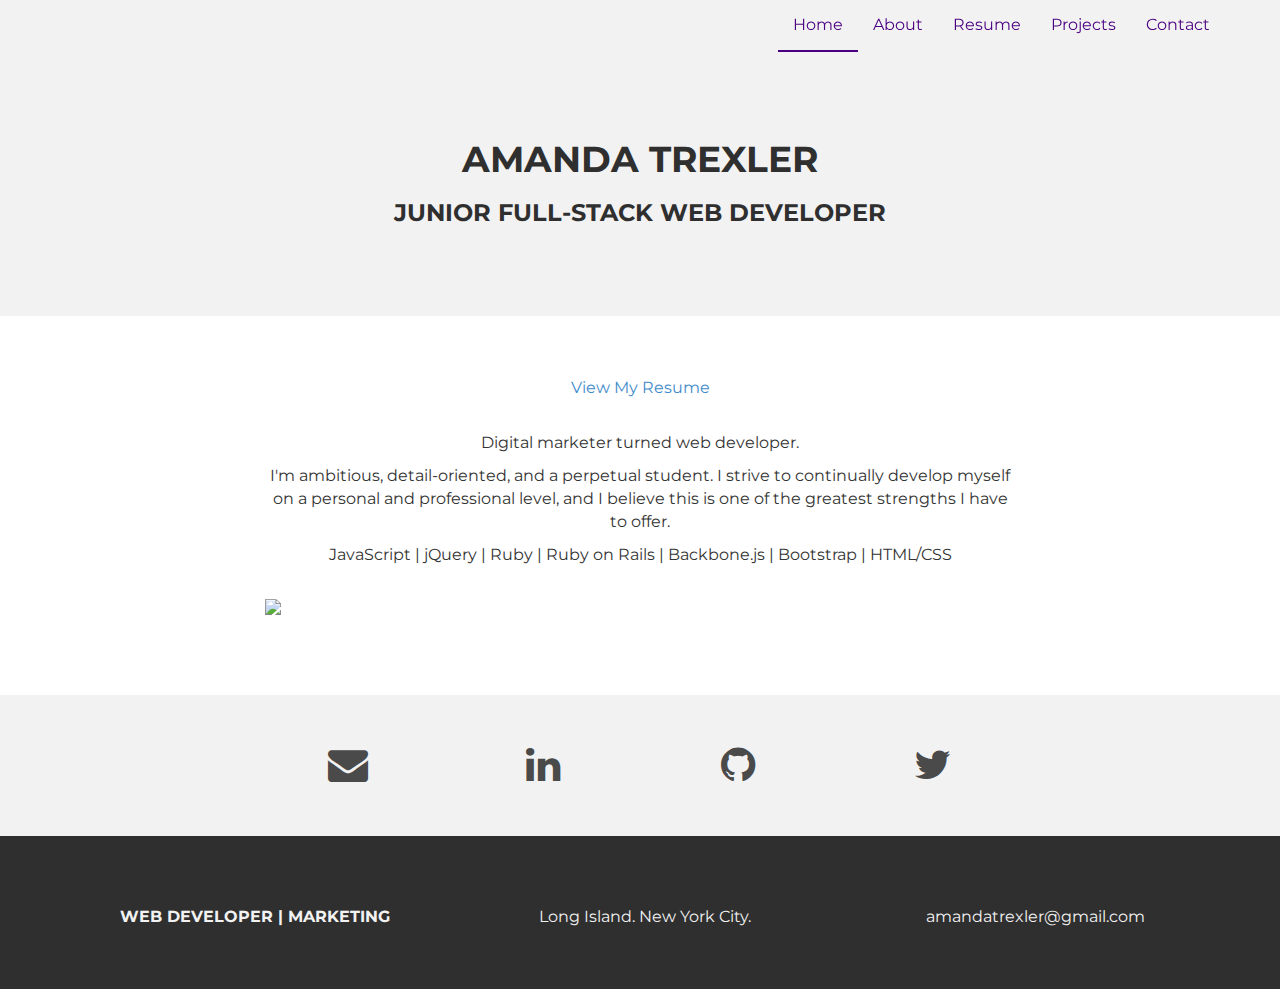
==== about.html @ 4e95e8ce "skills" ====
<!DOCTYPE html>
<html lang="en">
  <head>
    <meta charset="utf-8">
    <meta http-equiv="X-UA-Compatible" content="IE=edge">
    <meta name="viewport" content="width=device-width, initial-scale=1">
    <meta name="description" content="">
    <meta name="author" content="">
    <link rel="shortcut icon" href="assets/ico/favicon.ico">

    <title>Amanda Trexler</title>

    <!-- Bootstrap core CSS -->
    <link href="assets/css/bootstrap.css" rel="stylesheet">

    <!-- Custom styles for this template -->
    <link href="assets/css/style.css" rel="stylesheet">
    <link href="assets/css/font-awesome.min.css" rel="stylesheet">
    <script>
  		(function(i,s,o,g,r,a,m){i['GoogleAnalyticsObject']=r;i[r]=i[r]||function(){
  		(i[r].q=i[r].q||[]).push(arguments)},i[r].l=1*new Date();a=s.createElement(o),
  		m=s.getElementsByTagName(o)[0];a.async=1;a.src=g;m.parentNode.insertBefore(a,m)
  		})(window,document,'script','//www.google-analytics.com/analytics.js','ga');
		  ga('create', 'UA-59431656-1', 'auto');
  		ga('send', 'pageview');
		</script>
  </head>

  <body>


    <!-- Static navbar -->
    <div class="navbar navbar-default navbar-fixed-top" role="navigation">
      <div class="container">
        <div class="navbar-header">
          <button type="button" class="navbar-toggle" data-toggle="collapse" data-target=".navbar-collapse">
            <span class="sr-only">Toggle navigation</span>
            <span class="icon-bar"></span>
            <span class="icon-bar"></span>
            <span class="icon-bar"></span>
            <span class="icon-bar"></span>
          </button>
        </div>
        <div class="navbar-collapse collapse">
          <ul class="nav navbar-nav navbar-right">
            <li class="active"><a href="index.html">Home</a></li>
            <li><a href="about.html">About</a></li>
            <li><a href="Amanda_Trexler_Resume.pdf" target="_blank">Resume</a></li>
            <li><a href="index.html#works">Projects</a></li>
            <li><a href="contact.html">Contact</a></li>
          </ul>
        </div><!--/.nav-collapse -->
      </div>
    </div>


	<div id="aboutwrap">
	    <div class="container">
			<div class="row">
				<div class="col-lg-6 col-lg-offset-3">
					<h1>AMANDA TREXLER</h1>
					<h3>JUNIOR FULL-STACK WEB DEVELOPER</h3>
				</div>
			</div><! --/row -->
	    </div> <!-- /container -->
	</div><! --/aboutwrap -->
	
	<div class="container">
		<div class="row centered mt mb" id="fix-about">
			<div class="col-lg-8 col-lg-offset-2">
				<br><br>
				<a href="Amanda_Trexler_Resume.pdf"><p>View My Resume</p></a>
				<br>
				<p> Digital marketer turned web developer.</p>
				<p>I'm ambitious, detail-oriented, and a perpetual student. I strive to continually develop myself on a personal and professional level, and I believe this is one of the greatest strengths I have to offer.
				</p>
				<p>JavaScript | jQuery | Ruby | Ruby on Rails | Backbone.js | Bootstrap | HTML/CSS </p>
				<br>
				<img class="img-responsive" src="http://i.imgur.com/BGOr2la.jpg">
			</div>

		</div><! --/row -->
	</div><! --/container -->
	
	<div id="social">
		<div class="container">
			<div class="row centered">
				<div class="col-lg-2">
	
				</div>
				<div class="col-lg-2">
				 <a href="mailto:amandatrexler1012@gmail.com">
        <i class="fa fa-envelope"></i>
	      </a>
	      </div>
				<div class="col-lg-2">
					<a href="https://www.linkedin.com/in/amandatrexler"><i class="fa fa-linkedin"></i></a>
				</div>
				<div class="col-lg-2">
					<a href="https://github.com/mandytrex"><i class="fa fa-github"></i></a>
				</div>
				<div class="col-lg-2">
					<a href="www.twitter.com/whereisamanda"><i class="fa fa-twitter"></i></a>
				</div>
			
			</div><! --/row -->
		</div><! --/container -->
	</div><! --/social -->

	<div id="footerwrap">
		<div class="container">
			<div class="row centered">
				<div class="col-lg-4">
					<p><b>WEB DEVELOPER | MARKETING </b></p>
				</div>
			
				<div class="col-lg-4">
					<p>Long Island. New York City.</p>
				</div>
				<div class="col-lg-4">
					<p>amandatrexler@gmail.com</p>
				</div>
			
			</div>
		
		</div>
	</div><! --/footerwrap -->
	
	
	


    <!-- Bootstrap core JavaScript
    ================================================== -->
    <!-- Placed at the end of the document so the pages load faster -->
    <script src="https://ajax.googleapis.com/ajax/libs/jquery/1.11.0/jquery.min.js"></script>
    <script src="assets/js/bootstrap.min.js"></script>
  </body>
</html>
---- assets/css/style.css ----
/*
 * Author: Carlos Alvarez
 * URL: http://Alvarez.is
 *
 * Project Name: NYC Design
 * Version: 1.0
 * Date: 04-20-2014
 * URL: 
 */


/* ==========================================================================
   Base Styles, Bootstrap Modifications & Fonts Import
   ========================================================================== */

@import url(http://fonts.googleapis.com/css?family=Montserrat:400,700);

::-moz-selection {
    background: #f2c2c9;
    color: #a4003a;
    text-shadow: none;
}

::selection {
    background: #16a085;
    color: #a4003a;
    text-shadow: none;
}

/*
 * A better looking default horizontal rule
 */

 hr {
    display: block;
    height: 1px;
    border: 0;
    border-top: 1px solid #ccc;
    margin: 1em 0;
    padding: 0;
}

.centered {
	text-align: center
}

.mt {
	margin-top: 80px;
}

.mb {
	margin-bottom: 80px;
}

/* ==========================================================================
   General styles
   ========================================================================== */


body {
    font-family: 'Montserrat', sans-serif;
    font-weight: 400;
    font-size: 16px;

    -webkit-font-smoothing: antialiased;
    -webkit-overflow-scrolling: touch;
}

h1, h2, h3, h4, h5, h6 {
	font-weight: 700;
    color: #2f2f2f;
}


.navbar-brand {
	font-weight: 700;
}

.navbar-default .navbar-brand {
	color: #1abc9c;
}

.navbar-default {
	background-color: transparent;
	border-color: transparent;
}

.navbar-default .navbar-nav > .active > a, .navbar-default .navbar-nav > .active > a:hover, .navbar-default .navbar-nav > .active > a:focus {
	color: indigo;
	background-color: transparent;
	border-bottom: 2px solid indigo;
}

.navbar-default .navbar-nav > li > a {
	color: indigo;
}

/* ==========================================================================
   Wrap Sections
   ========================================================================== */

#headerwrap {
	/*index image*/
	background-color: plum;
	padding-top: 120px;
	padding-bottom:40px;
	text-align:center;
	background-attachment: relative;
	background-position: center center;
	min-height: 450px;
	width: 100%;
	
/*    -webkit-background-size: 100%;
    -moz-background-size: 100%;
    -o-background-size: 100%;
    background-size: 100%;

    -webkit-background-size: cover;
    -moz-background-size: cover;
    -o-background-size: cover;
    background-size: cover;*/
}

#headerwrap h1 {
	color:#ffffff;
	padding-bottom: 10px;
	letter-spacing: 4px;
	font-size: 50px;
	font-weight: bold;
}

#headerwrap h4 {
	font-weight: 400;
	color: #ffffff
}

#social {
	padding-top: 50px;
	padding-bottom: 50px;
	background-color: #f2f2f2;
}

#social i {
	font-size: 40px;
	color: #4a4a4a;
}

#social i:hover {
	color: #1abc9c
}

#footerwrap {
	padding-top: 70px;
	padding-bottom: 50px;
	background-color: #2f2f2f;
}

#footerwrap p {
	color: #f2f2f2;
	margin-left: 10px;
}



#workwrap {
	/*index image*/
	background-color: #f2f2f2;
	padding-top: 110px;
	padding-bottom:40px;
	text-align:center;
	background-attachment: relative;
	background-position: center center;
	min-height: 280px;
	width: 100%;
	
/*    -webkit-background-size: 100%;
    -moz-background-size: 100%;
    -o-background-size: 100%;
    background-size: 100%;

    -webkit-background-size: cover;
    -moz-background-size: cover;
    -o-background-size: cover;
    background-size: cover;*/
}

#workwrap h4 {
	font-weight: 400;
	color: #ffffff
}

#aboutwrap {	
	/*background: url(http://i.imgur.com/Sxy5nD3.jpg) no-repeat center top;*/
	background-color: #f2f2f2;
	/*margin-top: -70px;*/
	padding-top: 120px;
	padding-bottom: 80px;
	text-align:center;
	background-attachment: relative;
	background-position: center center;
	min-height: 300px;
	width: 100%;
	
    -webkit-background-size: 100%;
    -moz-background-size: 100%;
    -o-background-size: 100%;
    background-size: 100%;

    -webkit-background-size: cover;
    -moz-background-size: cover;
    -o-background-size: cover;
    background-size: cover;
}


#fix-about {
	margin-top: 15px;
}



/* Gallery */
.gallery {
	margin-top: 30px;
}

.gallery img:hover {
	opacity: 0.4;
}
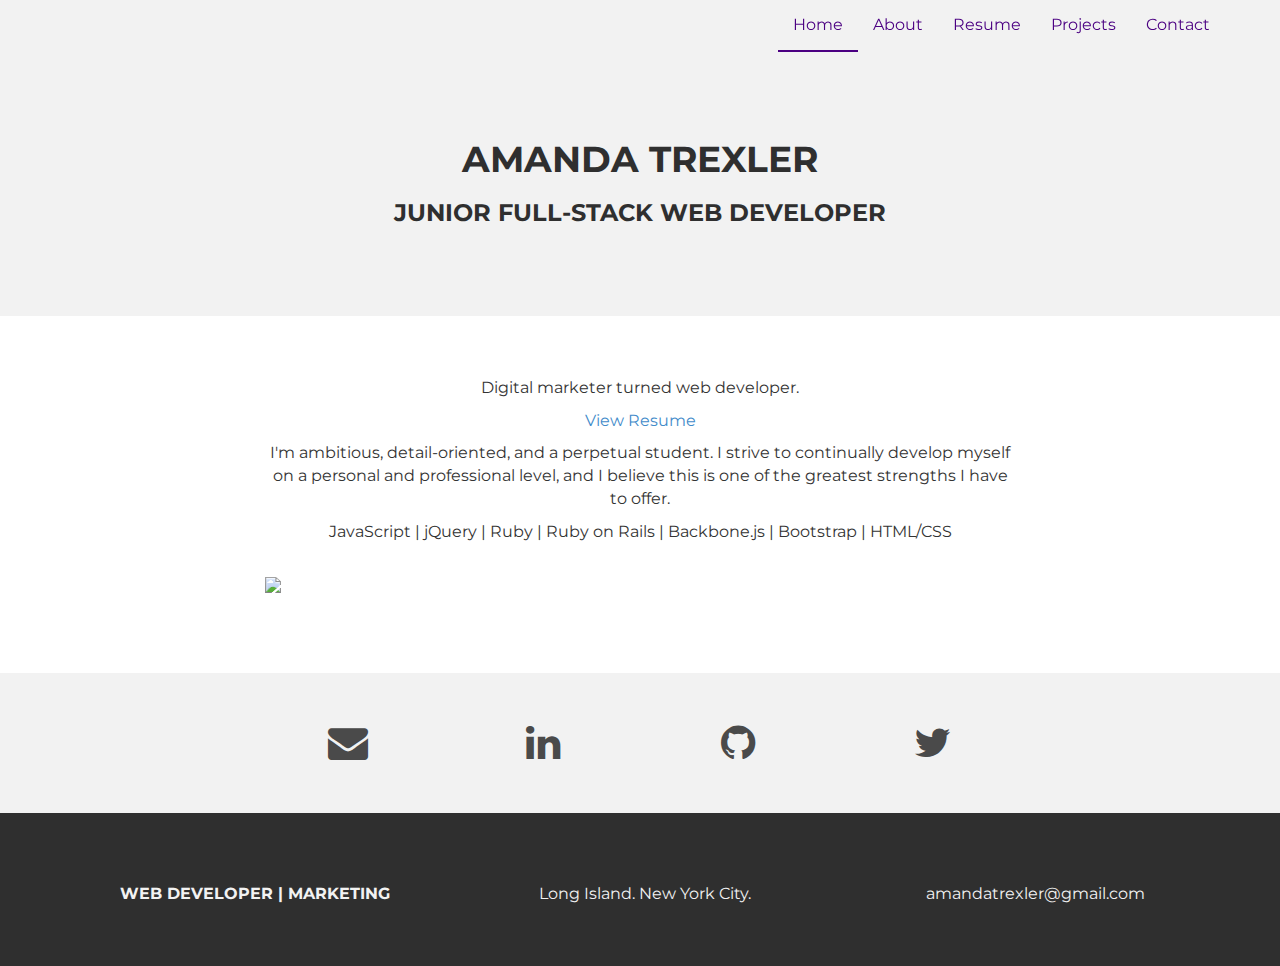
==== commit 5c909a1f: "skills" ====
--- a/about.html
+++ b/about.html
@@ -69,9 +69,8 @@
 		<div class="row centered mt mb" id="fix-about">
 			<div class="col-lg-8 col-lg-offset-2">
 				<br><br>
-				<a href="Amanda_Trexler_Resume.pdf"><p>View My Resume</p></a>
-				<br>
 				<p> Digital marketer turned web developer.</p>
+					<a href="Amanda_Trexler_Resume.pdf"><p>View Resume</p></a>
 				<p>I'm ambitious, detail-oriented, and a perpetual student. I strive to continually develop myself on a personal and professional level, and I believe this is one of the greatest strengths I have to offer.
 				</p>
 				<p>JavaScript | jQuery | Ruby | Ruby on Rails | Backbone.js | Bootstrap | HTML/CSS </p>
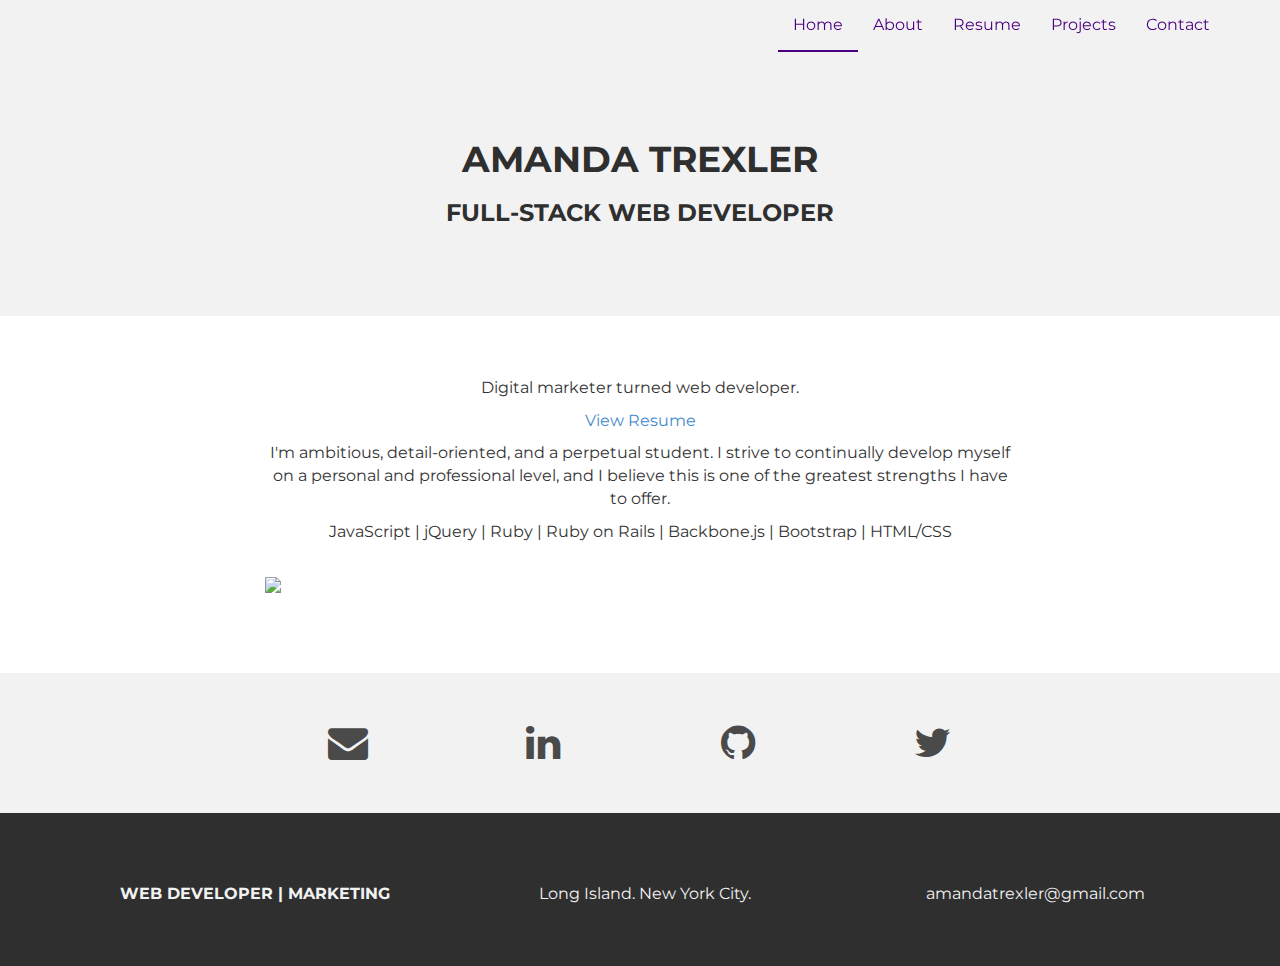
==== commit ee753a37: "title update" ====
--- a/about.html
+++ b/about.html
@@ -59,7 +59,7 @@
 			<div class="row">
 				<div class="col-lg-6 col-lg-offset-3">
 					<h1>AMANDA TREXLER</h1>
-					<h3>JUNIOR FULL-STACK WEB DEVELOPER</h3>
+					<h3>FULL-STACK WEB DEVELOPER</h3>
 				</div>
 			</div><! --/row -->
 	    </div> <!-- /container -->
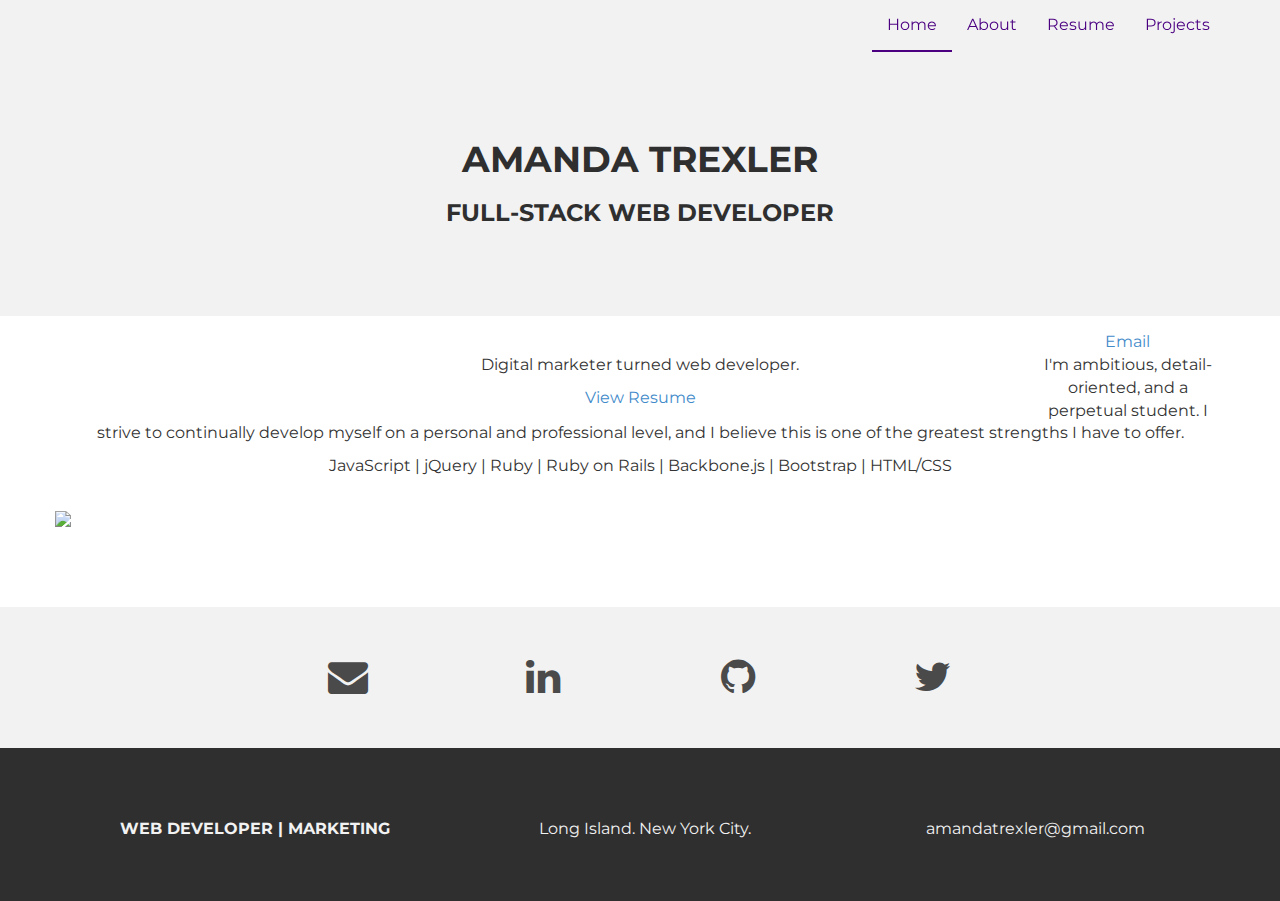
==== commit ad827952: "fix contact form" ====
--- a/about.html
+++ b/about.html
@@ -47,7 +47,6 @@
             <li><a href="about.html">About</a></li>
             <li><a href="Amanda_Trexler_Resume.pdf" target="_blank">Resume</a></li>
             <li><a href="index.html#works">Projects</a></li>
-            <li><a href="contact.html">Contact</a></li>
           </ul>
         </div><!--/.nav-collapse -->
       </div>
@@ -68,9 +67,12 @@
 	<div class="container">
 		<div class="row centered mt mb" id="fix-about">
 			<div class="col-lg-8 col-lg-offset-2">
-				<br><br>
+				<br>
 				<p> Digital marketer turned web developer.</p>
-					<a href="Amanda_Trexler_Resume.pdf"><p>View Resume</p></a>
+					<a href="Amanda_Trexler_Resume.pdf"><p>View Resume</p></a> </div>
+				
+				<a href="mailto:amandatrexler1012@gmail.com">Email</a>
+	      
 				<p>I'm ambitious, detail-oriented, and a perpetual student. I strive to continually develop myself on a personal and professional level, and I believe this is one of the greatest strengths I have to offer.
 				</p>
 				<p>JavaScript | jQuery | Ruby | Ruby on Rails | Backbone.js | Bootstrap | HTML/CSS </p>
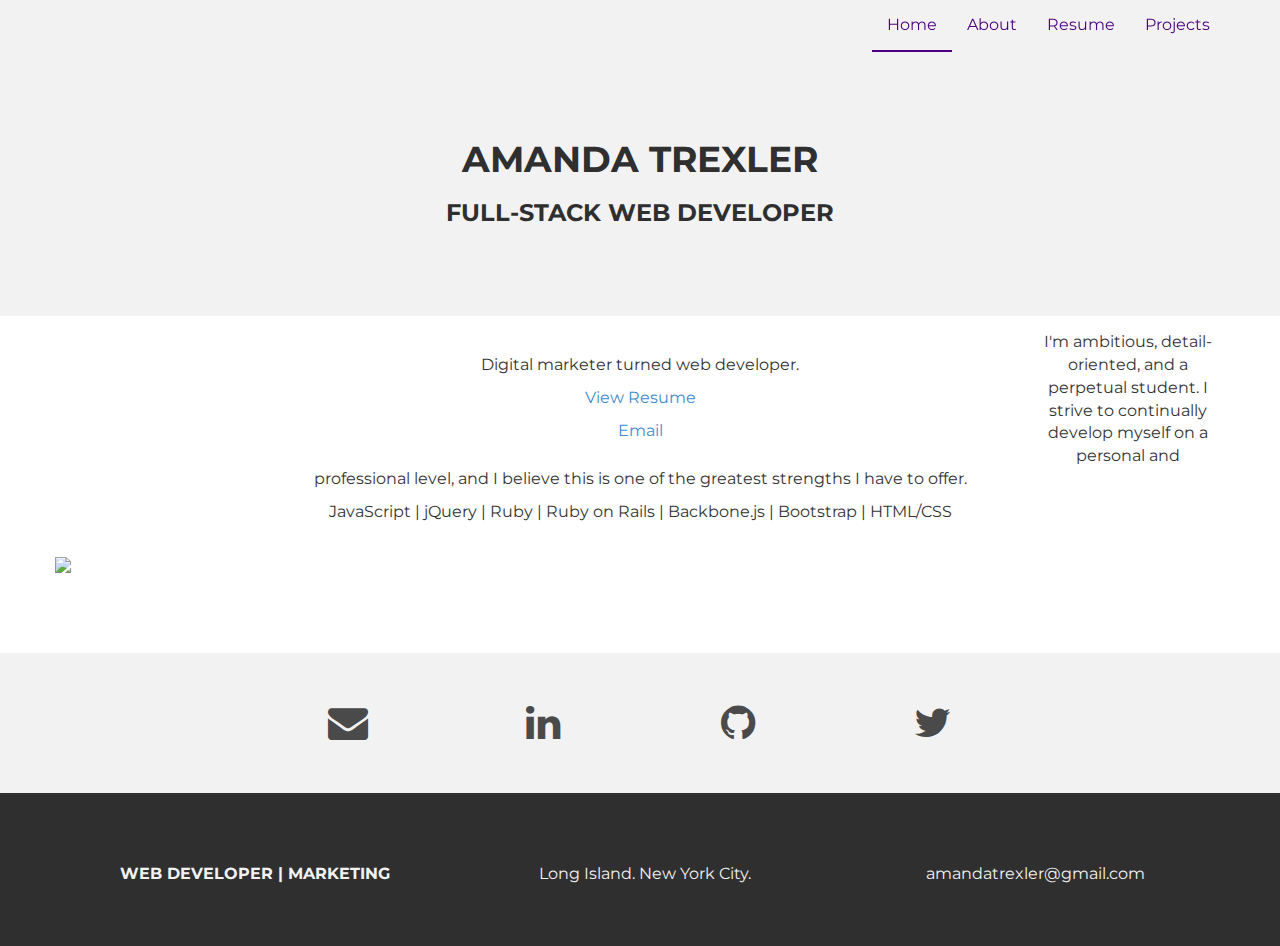
==== commit 92cdac88: "fix contact form" ====
--- a/about.html
+++ b/about.html
@@ -69,9 +69,9 @@
 			<div class="col-lg-8 col-lg-offset-2">
 				<br>
 				<p> Digital marketer turned web developer.</p>
-					<a href="Amanda_Trexler_Resume.pdf"><p>View Resume</p></a> </div>
-				
-				<a href="mailto:amandatrexler1012@gmail.com">Email</a>
+					<a href="Amanda_Trexler_Resume.pdf"><p>View Resume</p></a>
+					<a href="mailto:amandatrexler1012@gmail.com"><p>Email</p></a>
+			</div>
 	      
 				<p>I'm ambitious, detail-oriented, and a perpetual student. I strive to continually develop myself on a personal and professional level, and I believe this is one of the greatest strengths I have to offer.
 				</p>
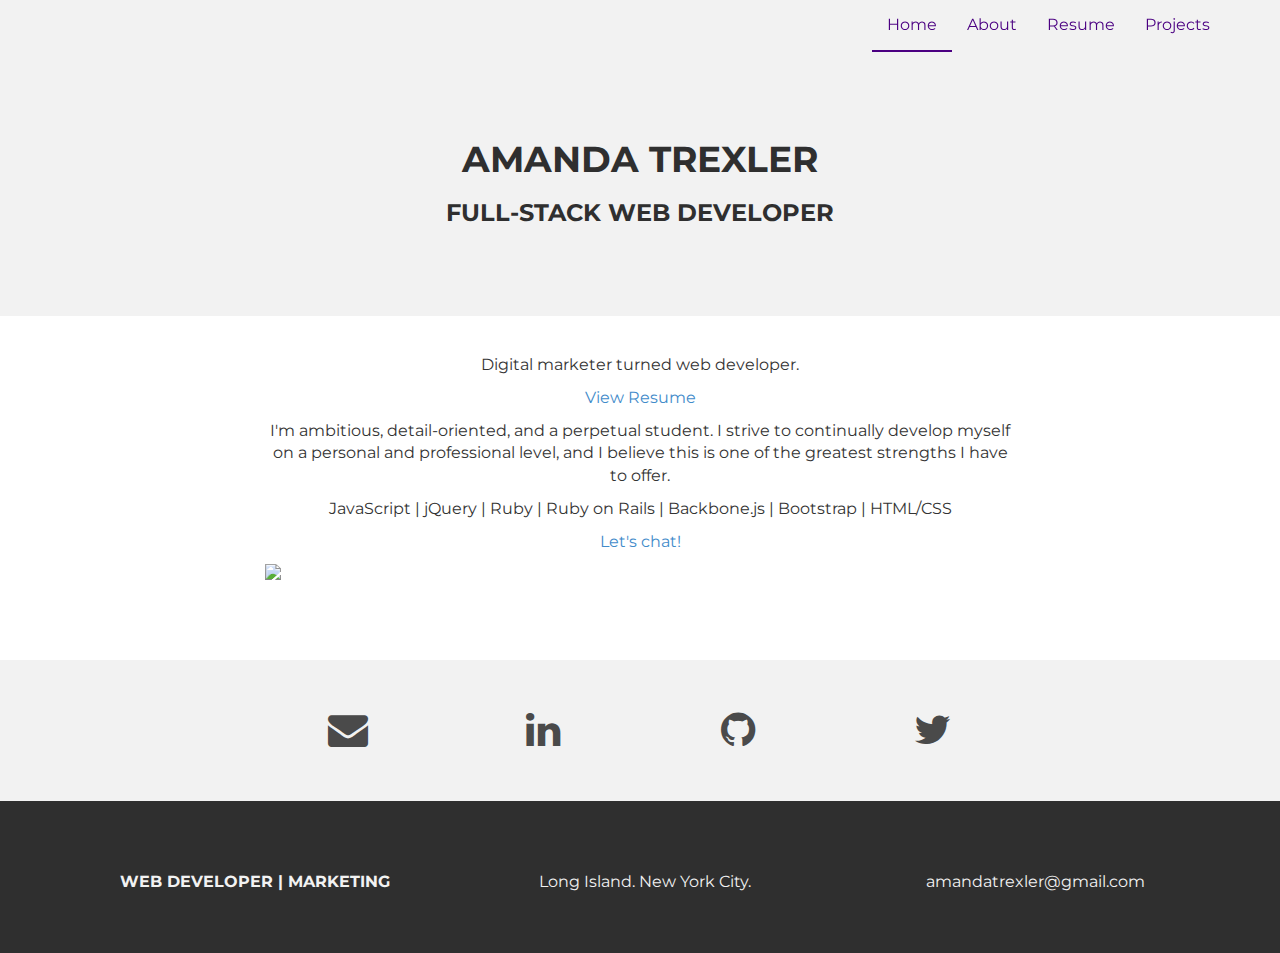
==== commit 2ddb6651: "fix contact form" ====
--- a/about.html
+++ b/about.html
@@ -69,14 +69,12 @@
 			<div class="col-lg-8 col-lg-offset-2">
 				<br>
 				<p> Digital marketer turned web developer.</p>
-					<a href="Amanda_Trexler_Resume.pdf"><p>View Resume</p></a>
-					<a href="mailto:amandatrexler1012@gmail.com"><p>Email</p></a>
-			</div>
-	      
-				<p>I'm ambitious, detail-oriented, and a perpetual student. I strive to continually develop myself on a personal and professional level, and I believe this is one of the greatest strengths I have to offer.
+					<a href="Amanda_Trexler_Resume.pdf"><p>View Resume </p></a>
+									<p>I'm ambitious, detail-oriented, and a perpetual student. I strive to continually develop myself on a personal and professional level, and I believe this is one of the greatest strengths I have to offer.
 				</p>
 				<p>JavaScript | jQuery | Ruby | Ruby on Rails | Backbone.js | Bootstrap | HTML/CSS </p>
-				<br>
+
+				<p><a href="mailto:amandatrexler1012@gmail.com">Let's chat!</a></p>
 				<img class="img-responsive" src="http://i.imgur.com/BGOr2la.jpg">
 			</div>
 
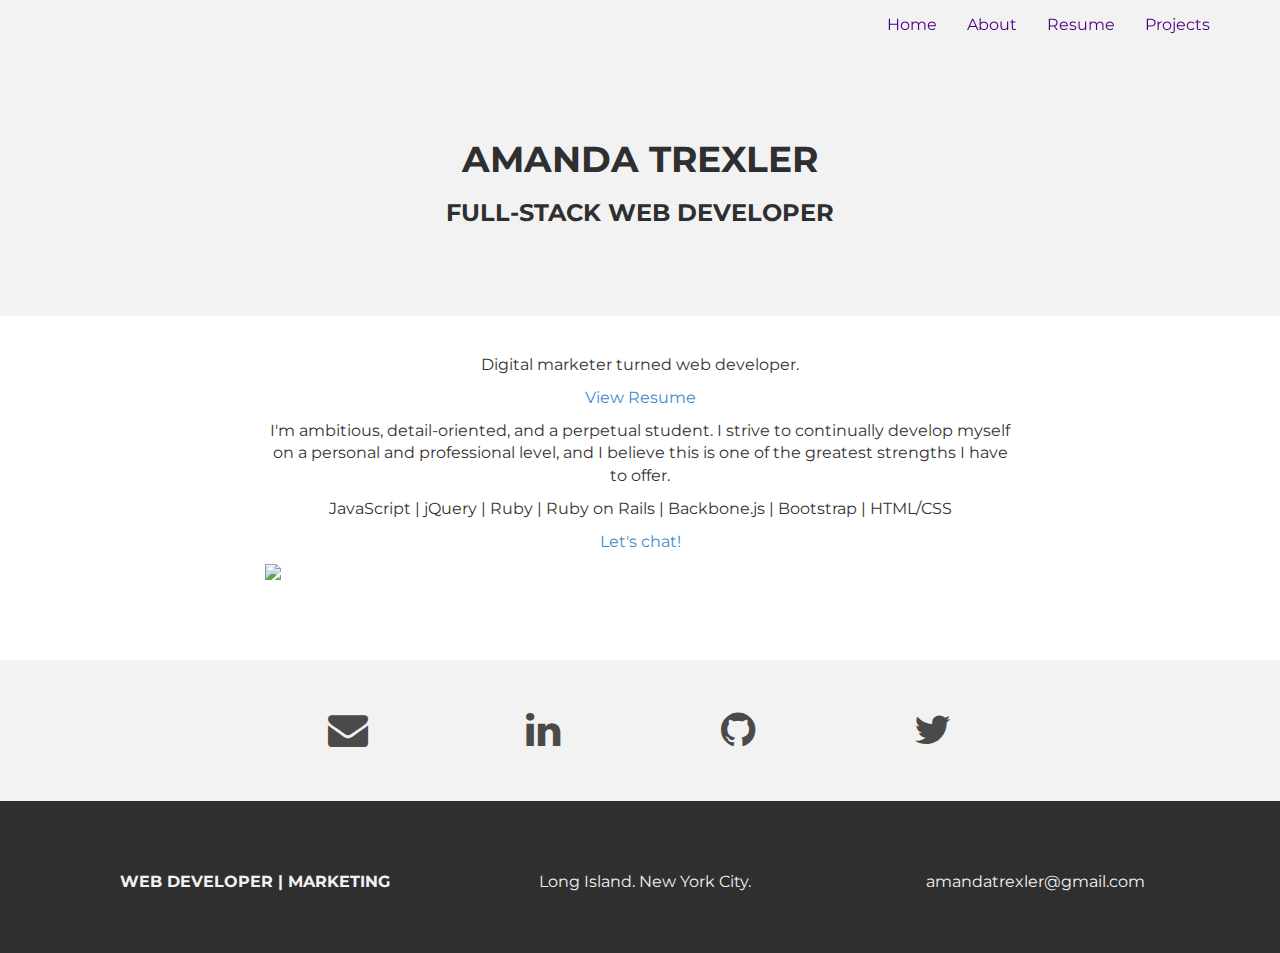
==== commit cb4d2464: "fix contact form" ====
--- a/about.html
+++ b/about.html
@@ -43,7 +43,7 @@
         </div>
         <div class="navbar-collapse collapse">
           <ul class="nav navbar-nav navbar-right">
-            <li class="active"><a href="index.html">Home</a></li>
+            <li><a href="index.html">Home</a></li>
             <li><a href="about.html">About</a></li>
             <li><a href="Amanda_Trexler_Resume.pdf" target="_blank">Resume</a></li>
             <li><a href="index.html#works">Projects</a></li>
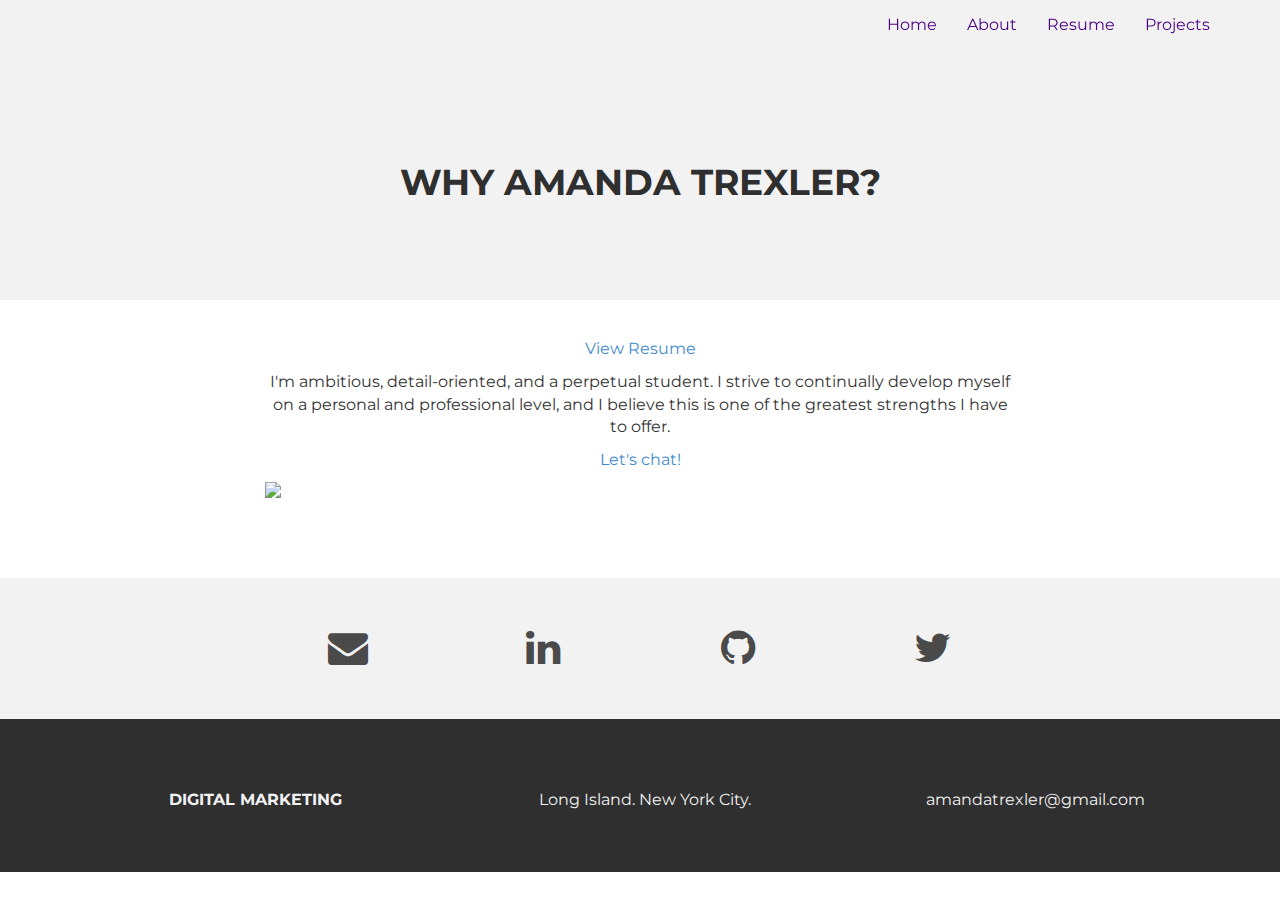
==== commit 3f3398f7: "updates" ====
--- a/about.html
+++ b/about.html
@@ -57,8 +57,8 @@
 	    <div class="container">
 			<div class="row">
 				<div class="col-lg-6 col-lg-offset-3">
-					<h1>AMANDA TREXLER</h1>
-					<h3>FULL-STACK WEB DEVELOPER</h3>
+					<br>
+					<h1>WHY AMANDA TREXLER?</h1>
 				</div>
 			</div><! --/row -->
 	    </div> <!-- /container -->
@@ -68,11 +68,9 @@
 		<div class="row centered mt mb" id="fix-about">
 			<div class="col-lg-8 col-lg-offset-2">
 				<br>
-				<p> Digital marketer turned web developer.</p>
 					<a href="Amanda_Trexler_Resume.pdf"><p>View Resume </p></a>
 									<p>I'm ambitious, detail-oriented, and a perpetual student. I strive to continually develop myself on a personal and professional level, and I believe this is one of the greatest strengths I have to offer.
 				</p>
-				<p>JavaScript | jQuery | Ruby | Ruby on Rails | Backbone.js | Bootstrap | HTML/CSS </p>
 
 				<p><a href="mailto:amandatrexler1012@gmail.com">Let's chat!</a></p>
 				<img class="img-responsive" src="http://i.imgur.com/BGOr2la.jpg">
@@ -110,7 +108,7 @@
 		<div class="container">
 			<div class="row centered">
 				<div class="col-lg-4">
-					<p><b>WEB DEVELOPER | MARKETING </b></p>
+					<p><b>DIGITAL MARKETING</b></p>
 				</div>
 			
 				<div class="col-lg-4">
